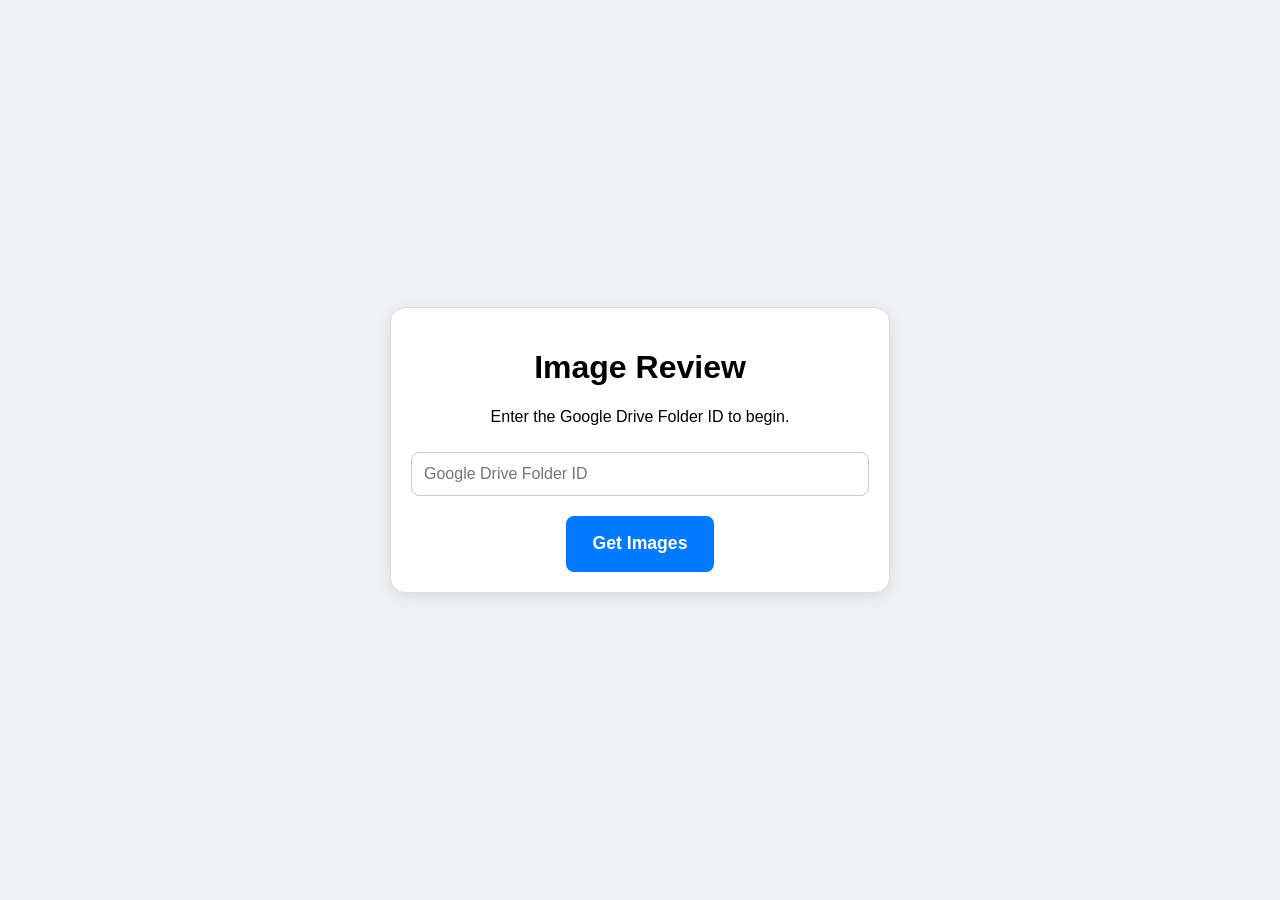
==== index.html @ e9523ee9 "could be final" ====
<!DOCTYPE html>
<html lang="en">
<head>
    <meta charset="UTF-8">
    <meta name="viewport" content="width=device-width, initial-scale=1.0, maximum-scale=1.0, user-scalable=no, viewport-fit=cover">
    <title>Image Evaluation Platform</title>
    <style>
        :root {
            --color-approve: #4CAF50;
            --color-disapprove: #f44336;
            --color-primary: #007bff;
            --color-background: #f0f2f5;
            --card-max-width: 400px; /* Set a max size for large screens */
            --mobile-card-size: min(90vw, 70vh); /* Mobile card sizing */
        }

        /* Add CSS for better mobile support */
        @supports (-webkit-touch-callout: none) {
            /* iOS specific fixes */
            body {
                -webkit-overflow-scrolling: touch;
            }
        }

        @media screen and (max-width: 480px) {
            #app-container {
                padding: 0;
                gap: 0;
                justify-content: flex-start;
                height: 100vh;
                height: 100dvh;
            }
            
            #start-screen, #final-screen {
                padding: 20px;
                width: 100%;
                margin: 0;
                height: 100%;
                display: flex;
                flex-direction: column;
                justify-content: center;
                border: none;
                border-radius: 0;
                box-shadow: none;
            }
            
            /* Full screen layout for image viewing */
            #swipe-container {
                width: 100%;
                height: 75vh; /* Take 3/4 of screen height */
                max-width: none;
                aspect-ratio: unset; /* Remove square constraint */
                margin: 0;
                flex-shrink: 0;
            }
            
            #controls-container {
                width: 100%;
                height: 25vh; /* Take 1/4 of screen height */
                max-width: none;
                margin: 0;
                padding: 10px;
                box-sizing: border-box;
                display: flex;
                flex-direction: column;
                justify-content: center;
                background-color: var(--color-background);
                border-top: 1px solid #ddd;
            }
            
            .controls {
                gap: 15px;
                margin: 0;
                height: 100%;
                align-items: center;
            }
            
            .approve-disapprove-controls {
                flex-grow: 1;
            }
            
            button {
                font-size: 1.3em;
                padding: 1em 1.5em;
                min-height: 60px;
                border-radius: 12px;
            }
            
            #undo-btn {
                flex-grow: 0;
                min-height: 50px;
                font-size: 1.1em;
            }
            
            /* Larger input field on mobile */
            #folder-id-input {
                font-size: 1.2em;
                padding: 18px;
                margin: 15px 0 25px;
            }
            
            /* Adjust heading sizes */
            h1 {
                font-size: 2em;
                margin: 0 0 20px 0;
            }
            
            h2 {
                font-size: 1.6em;
                margin: 0 0 20px 0;
            }
        }

        body {
            font-family: -apple-system, BlinkMacSystemFont, 'Segoe UI', Roboto, 'Helvetica Neue', Arial, sans-serif;
            display: flex;
            justify-content: center;
            align-items: center;
            /* Use dynamic viewport height for better mobile browser support */
            height: 100vh; /* Fallback for older browsers */
            height: 100dvh;
            margin: 0;
            background-color: var(--color-background);
            overflow: hidden;
            font-size: 16px;
            /* Prevent zoom on double tap for iOS */
            touch-action: manipulation;
            /* Prevent text selection on mobile */
            -webkit-touch-callout: none;
            -webkit-user-select: none;
            -khtml-user-select: none;
            -moz-user-select: none;
            -ms-user-select: none;
            user-select: none;
        }

        #app-container {
            text-align: center;
            width: 100%;
            height: 100%;
            padding: 10px;
            box-sizing: border-box;
            display: flex;
            flex-direction: column;
            align-items: center;
            justify-content: center;
            gap: 10px; /* Reduced spacing for mobile */
            /* Safe area support for notched devices */
            padding-top: max(10px, env(safe-area-inset-top));
            padding-bottom: max(10px, env(safe-area-inset-bottom));
            padding-left: max(10px, env(safe-area-inset-left));
            padding-right: max(10px, env(safe-area-inset-right));
        }

        #start-screen, #final-screen {
            width: 90%;
            max-width: 500px;
            padding: 20px;
            box-sizing: border-box;
            border: 1px solid #ddd;
            border-radius: 15px;
            background-color: #fff;
            box-shadow: 0 4px 15px rgba(0,0,0,0.1);
            /* Better mobile spacing */
            margin: 10px 0;
        }
        
        #swipe-container {
            position: relative;
            width: 90%; /* Be 90% of the parent's width */
            max-width: var(--card-max-width); /* But don't get too big */
            
            /* THE KEY FIX: Enforce a 1x1 square aspect ratio automatically */
            aspect-ratio: 1 / 1;
            
            margin: 0 auto;
            flex-shrink: 1; /* Allow container to shrink if space is tight */
            min-height: 0; /* Important for flexbox shrinking behavior */
            /* Improve touch interaction */
            touch-action: pan-x pan-y;
        }
        
        /* Landscape mobile phones - prioritize width over height */
        @media screen and (max-width: 768px) and (orientation: landscape) {
            #swipe-container {
                height: 60vh !important; /* Reduce height in landscape */
                width: 100% !important;
            }
            
            #controls-container {
                height: 40vh !important; /* More space for controls */
            }
            
            body {
                font-size: 16px; /* Smaller font in landscape */
            }
            
            button {
                font-size: 1em !important;
                padding: 0.8em 1.2em !important;
                min-height: 44px !important;
            }
        }
        
        /* Tablet range (481px-768px) */
        @media screen and (min-width: 481px) and (max-width: 768px) {
            body {
                font-size: 17px;
            }
            
            #swipe-container {
                width: 95%;
                max-width: 600px; /* Larger max-width for tablets */
            }
            
            #start-screen, #final-screen {
                width: 95%;
                max-width: 600px;
            }
            
            button {
                font-size: 1.1em;
                padding: 1em 1.3em;
                min-height: 48px;
            }
        }
        
        /* Large tablets and small laptops (769px-1024px) */
        @media screen and (min-width: 769px) and (max-width: 1024px) {
            #swipe-container {
                max-width: 500px;
            }
        }
        
        /* Very small screens */
        @media screen and (max-width: 320px) {
            #app-container {
                padding: 5px;
                gap: 5px;
            }
            
            button {
                font-size: 0.9em !important;
                padding: 0.8em 1em !important;
                min-height: 44px !important;
            }
            
            #folder-id-input {
                font-size: 1em !important;
                padding: 12px !important;
            }
        }
        
        /* Large screens optimization */
        @media screen and (min-width: 1200px) {
            :root {
                --card-max-width: 500px; /* Larger cards on big screens */
            }
        }

        .hidden { display: none !important; }
        
        #folder-id-input {
            width: 100%;
            padding: 12px;
            margin: 10px 0 20px;
            border: 1px solid #ccc;
            border-radius: 8px;
            font-size: 1em;
            box-sizing: border-box;
        }

        .image-card {
            position: absolute;
            width: 100%;
            height: 100%;
            border-radius: 15px;
            box-shadow: 0 4px 8px rgba(0,0,0,0.1);
            will-change: transform, opacity;
            transition: transform 0.3s ease, opacity 0.3s ease;
            cursor: grab;
            touch-action: pan-x pan-y;
            overflow: hidden;
            /* Remove background image - only show the <img> element */
            background-color: #f8f9fa;
            display: flex;
            justify-content: center;
            align-items: center;
            user-select: none;
            -webkit-user-drag: none;
            /* Improve touch response */
            -webkit-tap-highlight-color: transparent;
        }
        
        /* Mobile full-screen image cards */
        @media screen and (max-width: 480px) {
            .image-card {
                border-radius: 0; /* Remove border radius for full screen */
                box-shadow: none; /* Remove shadow for cleaner look */
            }
            
            .image-card img {
                padding: 4px; /* Smaller padding on mobile */
                border-radius: 4px;
            }
        }

        .image-card img {
            width: 100%;
            height: 100%;
            object-fit: contain; /* Show full image */
            opacity: 0;
            transition: opacity 0.4s ease-in-out;
            pointer-events: none;
            border-radius: 8px; /* Slight rounding */
            /* Add small padding effect using box model */
            padding: 6px;
            box-sizing: border-box;
        }
        .image-card img.loaded { opacity: 1; }

        .spinner {
            width: 50px;
            height: 50px;
            border: 5px solid rgba(255, 255, 255, 0.3);
            border-radius: 50%;
            border-top-color: #fff;
            animation: spin 1s ease-in-out infinite;
            position: absolute;
        }
        @keyframes spin { to { transform: rotate(360deg); } }
        
        .error-message {
            color: white;
            background-color: rgba(0, 0, 0, 0.6);
            padding: 10px 15px;
            border-radius: 8px;
            font-size: 0.9em;
            text-align: center;
        }
        
        #controls-container {
            width: 90%;
            max-width: var(--card-max-width);
            /* Ensure controls are easily accessible */
            margin-bottom: 10px;
        }

        .controls {
            margin-top: 15px;
            display: flex;
            justify-content: center;
            gap: 20px; /* Increased gap for easier touch interaction */
            width: 100%;
            /* Ensure adequate spacing around touch targets */
            padding: 0 10px;
        }

        button {
            /* Improved mobile touch targets */
            padding: 1em 1.5em;
            border: none;
            border-radius: 8px;
            cursor: pointer;
            font-size: 1.1em; /* Slightly larger for mobile */
            font-weight: bold;
            color: white;
            transition: background-color 0.2s, transform 0.1s;
            flex-grow: 1;
            white-space: nowrap;
            /* Minimum touch target size for accessibility */
            min-height: 44px;
            min-width: 44px;
            /* Better touch interaction */
            -webkit-tap-highlight-color: transparent;
            touch-action: manipulation;
        }
        button:active { transform: scale(0.95); }

        .approve-disapprove-controls button { flex-basis: 0; }

        #get-images-btn, #submit-review-btn { background-color: var(--color-primary); }
        #disapprove-btn { background-color: var(--color-disapprove); }
        #approve-btn { background-color: var(--color-approve); }
        #undo-btn, #final-undo-btn { background-color: #6c757d; }
        #submission-response a { color: var(--color-primary); text-decoration: none; font-weight: bold; }

    </style>
</head>
<body>

    <div id="app-container">
        <div id="start-screen">
            <h1>Image Review</h1>
            <p>Enter the Google Drive Folder ID to begin.</p>
            <input type="text" id="folder-id-input" placeholder="Google Drive Folder ID">
            <button id="get-images-btn">Get Images</button>
            <div id="initial-loading-indicator" class="hidden">Loading...</div>
        </div>

        <div id="swipe-container" class="hidden">
            <div id="image-stack"></div>
        </div>

        <div id="controls-container" class="hidden">
            <div class="controls">
                <button id="undo-btn">Undo (Backspace)</button>
            </div>
             <div class="controls approve-disapprove-controls">
                <button id="disapprove-btn">❌</button>
                <button id="approve-btn">✔️</button>
            </div>
        </div>

        <div id="final-screen" class="hidden">
            <h2>You've reviewed all images.</h2>
            <button id="submit-review-btn">Submit Review</button>
            <button id="final-undo-btn">Go Back</button>
            <div id="submission-response" class="hidden"></div>
        </div>
    </div>

    <script>
        document.addEventListener('DOMContentLoaded', () => {
            // --- CONFIGURATION ---
            const N8N_WEBHOOK_URL = 'https://n8n.jacopogomarasca.it/webhook/7c46aa4d-1163-49f2-85f3-0e4c3dcc74f0';
            const PRELOAD_BUFFER = 2;

            // --- STATE & UI REFERENCES ---
            let imageAssets = [], reviewHistory = [], cardElements = [];
            let resumeUrl = '', currentIndex = 0;
            const ui = {
                startScreen: document.getElementById('start-screen'),
                swipeContainer: document.getElementById('swipe-container'),
                controlsContainer: document.getElementById('controls-container'),
                finalScreen: document.getElementById('final-screen'),
                imageStack: document.getElementById('image-stack'),
                initialLoadingIndicator: document.getElementById('initial-loading-indicator'),
                submissionResponse: document.getElementById('submission-response'),
                folderIdInput: document.getElementById('folder-id-input'),
                getImagesBtn: document.getElementById('get-images-btn'),
                undoBtn: document.getElementById('undo-btn'),
                finalUndoBtn: document.getElementById('final-undo-btn'),
                submitReviewBtn: document.getElementById('submit-review-btn'),
                approveBtn: document.getElementById('approve-btn'),
                disapproveBtn: document.getElementById('disapprove-btn'),
            };
            
            const fetchInitialData = async () => {
                const folderId = ui.folderIdInput.value.trim();
                if (!folderId) {
                    alert('Please enter a Google Drive Folder ID.');
                    return;
                }
                ui.initialLoadingIndicator.classList.remove('hidden');
                ui.getImagesBtn.disabled = true;
                ui.folderIdInput.disabled = true;

                try {
                    const response = await fetch(N8N_WEBHOOK_URL, {
                        method: 'POST',
                        headers: { 'Content-Type': 'application/json' },
                        body: JSON.stringify({ folderId })
                    });
                    if (!response.ok) throw new Error(`Webhook responded with status: ${response.status}.`);
                    const responseText = await response.text();
                    if (!responseText) throw new Error("Webhook returned an empty response. Check if n8n workflow is active.");
                    
                    const data = JSON.parse(responseText);
                    imageAssets = data.assets;
                    resumeUrl = data.resumeUrl;

                    if (!imageAssets || imageAssets.length === 0) {
                        alert('No images found. Check the Folder ID.');
                        ui.initialLoadingIndicator.classList.add('hidden');
                        ui.getImagesBtn.disabled = false;
                        ui.folderIdInput.disabled = false;
                        return;
                    }
                    
                    reviewHistory = imageAssets.map(asset => ({ ...asset, status: 'undecided' }));
                    ui.startScreen.classList.add('hidden');
                    ui.swipeContainer.classList.remove('hidden');
                    ui.controlsContainer.classList.remove('hidden');
                    preloadInitialImages();
                } catch (error) {
                    alert(`Error fetching images: ${error.message}`);
                    ui.initialLoadingIndicator.classList.add('hidden');
                    ui.getImagesBtn.disabled = false;
                    ui.folderIdInput.disabled = false;
                }
            };
            
            const createAndLoadCard = (asset, index) => {
                const card = document.createElement('div');
                card.className = 'image-card';
                card.style.zIndex = imageAssets.length - index;
                const spinner = document.createElement('div');
                spinner.className = 'spinner';
                card.appendChild(spinner);
                // Remove background image - only use the <img> element
                const hiResImage = new Image();
                hiResImage.src = `https://drive.google.com/thumbnail?id=${asset.id}&sz=w1200`;
                hiResImage.onload = () => {
                    spinner.remove();
                    const imgElement = document.createElement('img');
                    imgElement.src = hiResImage.src;
                    card.appendChild(imgElement);
                    setTimeout(() => imgElement.classList.add('loaded'), 50);
                };
                hiResImage.onerror = () => {
                    spinner.remove();
                    card.innerHTML = `<div class="error-message">Could not load image</div>`;
                };
                ui.imageStack.appendChild(card);
                cardElements[index] = card;
            };

            const preloadInitialImages = () => {
                const initialLoadCount = Math.min(imageAssets.length, PRELOAD_BUFFER + 1);
                for (let i = 0; i < initialLoadCount; i++) createAndLoadCard(imageAssets[i], i);
                if (cardElements[0]) addSwipeListeners(cardElements[0]);
            };
            
            const preloadNextImage = () => {
                const nextImageIndex = currentIndex + PRELOAD_BUFFER;
                if (nextImageIndex < imageAssets.length && !cardElements[nextImageIndex]) {
                    createAndLoadCard(imageAssets[nextImageIndex], nextImageIndex);
                }
            };

            const handleSwipeAction = (direction) => {
                if (currentIndex >= imageAssets.length) return;
                reviewHistory[currentIndex].status = direction === 'right' ? 'approved' : 'not approved';
                const cardToRemove = cardElements[currentIndex];
                if (cardToRemove) {
                    const moveOutWidth = document.body.clientWidth * 1.5;
                    cardToRemove.style.transform = `translateX(${direction === 'right' ? moveOutWidth : -moveOutWidth}px) rotate(${direction === 'right' ? 30 : -30}deg)`;
                    cardToRemove.style.opacity = '0';
                }
                currentIndex++;
                preloadNextImage();
                if (currentIndex < imageAssets.length) {
                    const nextCard = cardElements[currentIndex];
                    if(nextCard) addSwipeListeners(nextCard);
                } else {
                    ui.swipeContainer.classList.add('hidden');
                    ui.controlsContainer.classList.add('hidden');
                    ui.finalScreen.classList.remove('hidden');
                }
            };

            const undoLastAction = () => {
                if (currentIndex === 0) return;
                if(!ui.finalScreen.classList.contains('hidden')){
                    ui.finalScreen.classList.add('hidden');
                    ui.swipeContainer.classList.remove('hidden');
                    ui.controlsContainer.classList.remove('hidden');
                }
                currentIndex--;
                reviewHistory[currentIndex].status = 'undecided';
                const cardToRestore = cardElements[currentIndex];
                if (cardToRestore) {
                    cardToRestore.style.transform = '';
                    cardToRestore.style.opacity = '1';
                    addSwipeListeners(cardToRestore);
                }
            };
            
            const submitFinalReview = async () => {
                ui.submitReviewBtn.disabled = true;
                ui.submissionResponse.textContent = 'Submitting...';
                ui.submissionResponse.classList.remove('hidden');
                const payload = reviewHistory
                    .filter(item => item.status === 'not approved')
                    .map(item => ({ fileId: item.id, 'approval status': 'not approved' }));
                try {
                    const response = await fetch(resumeUrl, {
                        method: 'POST',
                        headers: { 'Content-Type': 'application/json' },
                        body: JSON.stringify(payload)
                    });
                    if (!response.ok) throw new Error(`Submission failed with status: ${response.status}`);
                    const resultText = await response.text();
                    if (!resultText) {
                         ui.submissionResponse.textContent = 'Submission successful, but the workflow returned an empty response.';
                         return;
                    }
                    const result = JSON.parse(resultText);
                    const finalDriveUrl = result.finalUrl;
                    if (finalDriveUrl) {
                        ui.submissionResponse.innerHTML = `Success! View final folder: <a href="${finalDriveUrl}" target="_blank">Click Here</a>`;
                    } else {
                        ui.submissionResponse.textContent = 'Submission successful, but no final URL was returned.';
                    }
                } catch (error) {
                    ui.submissionResponse.textContent = `Error submitting review: ${error.message}`;
                } finally {
                    ui.submitReviewBtn.disabled = false;
                }
            };
            
            const addSwipeListeners = (card) => {
                if (!card) return;
                const dragState = {};
                const dragStart = (event) => {
                    // Don't prevent default for touch events to maintain proper mobile behavior
                    if (!event.type.startsWith('touch')) {
                        event.preventDefault();
                    }
                    const point = event.type.startsWith('touch') ? event.touches[0] : event;
                    dragState.startX = point.clientX;
                    dragState.startY = point.clientY;
                    dragState.isDragging = true;
                    card.style.transition = 'none';
                    card.style.cursor = 'grabbing';
                    window.addEventListener('mousemove', dragMove);
                    window.addEventListener('mouseup', dragEnd);
                    window.addEventListener('touchmove', dragMove, { passive: false });
                    window.addEventListener('touchend', dragEnd);
                };
                const dragMove = (event) => {
                    if (!dragState.isDragging) return;
                    const point = event.type.startsWith('touch') ? event.touches[0] : event;
                    const diffX = point.clientX - dragState.startX;
                    const diffY = point.clientY - dragState.startY;
                    
                    // Only prevent default if this is primarily a horizontal swipe
                    if (Math.abs(diffX) > Math.abs(diffY)) {
                        event.preventDefault();
                        card.style.transform = `translateX(${diffX}px) rotate(${diffX * 0.1}deg)`;
                    }
                };
                const dragEnd = (event) => {
                    if (!dragState.isDragging) return;
                    window.removeEventListener('mousemove', dragMove);
                    window.removeEventListener('mouseup', dragEnd);
                    window.removeEventListener('touchmove', dragMove);
                    window.removeEventListener('touchend', dragEnd);
                    const point = event.type.startsWith('touch') ? event.changedTouches[0] : event;
                    const diffX = point.clientX - dragState.startX;
                    card.style.transition = 'transform 0.3s ease, opacity 0.3s ease';
                    card.style.cursor = 'grab';
                    if (Math.abs(diffX) > 100) {
                        handleSwipeAction(diffX > 0 ? 'right' : 'left');
                    } else {
                        card.style.transform = '';
                    }
                    dragState.isDragging = false;
                };
                card.removeEventListener('mousedown', dragStart);
                card.removeEventListener('touchstart', dragStart);
                card.addEventListener('mousedown', dragStart, { passive: false });
                card.addEventListener('touchstart', dragStart, { passive: false });
            };

            ui.getImagesBtn.addEventListener('click', fetchInitialData);
            ui.approveBtn.addEventListener('click', () => handleSwipeAction('right'));
            ui.disapproveBtn.addEventListener('click', () => handleSwipeAction('left'));
            ui.undoBtn.addEventListener('click', undoLastAction);
            ui.finalUndoBtn.addEventListener('click', undoLastAction);
            ui.submitReviewBtn.addEventListener('click', submitFinalReview);
            document.addEventListener('keydown', (e) => {
                if (ui.swipeContainer.classList.contains('hidden')) return;
                if (e.key === 'ArrowRight') handleSwipeAction('right');
                if (e.key === 'ArrowLeft') handleSwipeAction('left');
                if (e.key === 'Backspace') undoLastAction();
            });
        });
    </script>
</body>
</html>
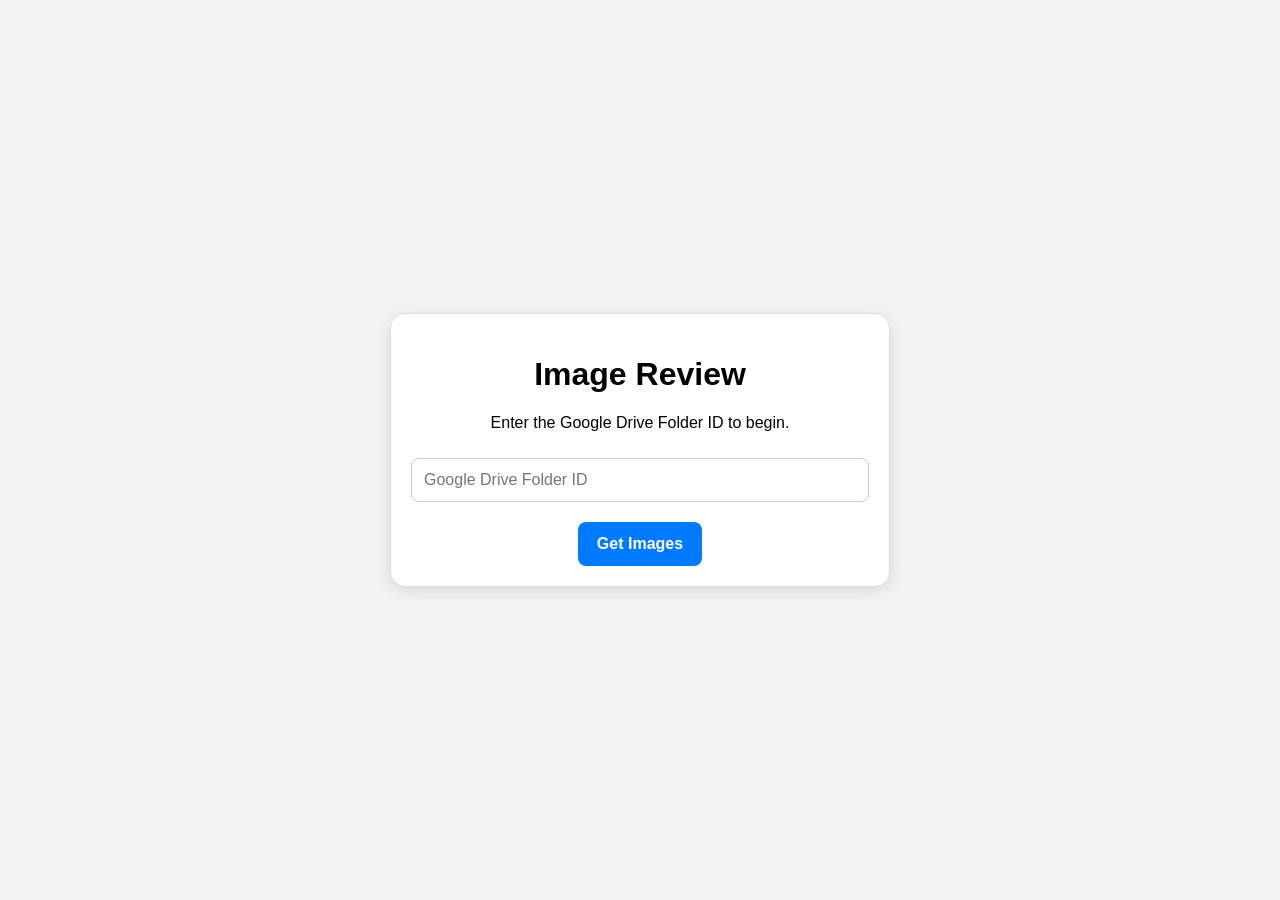
==== commit 6520c88b: "SOOO GOOOD" ====
--- a/index.html
+++ b/index.html
@@ -97,6 +97,15 @@
                 font-size: 1.2em;
                 padding: 18px;
                 margin: 15px 0 25px;
+            }
+            
+            /* Keep Get Images button compact on mobile */
+            #get-images-btn {
+                font-size: 0.9em;
+                padding: 0.7em 1em;
+                min-height: 40px;
+                width: auto;
+                max-width: 120px;
             }
             
             /* Adjust heading sizes */
@@ -223,6 +232,15 @@
                 padding: 1em 1.3em;
                 min-height: 48px;
             }
+            
+            /* Keep Get Images button appropriate on tablets */
+            #get-images-btn {
+                font-size: 1em;
+                padding: 0.8em 1.2em;
+                min-height: 44px;
+                width: auto;
+                max-width: 140px;
+            }
         }
         
         /* Large tablets and small laptops (769px-1024px) */
@@ -243,6 +261,15 @@
                 font-size: 0.9em !important;
                 padding: 0.8em 1em !important;
                 min-height: 44px !important;
+            }
+            
+            /* Exception for Get Images button - keep it very compact */
+            #get-images-btn {
+                font-size: 0.8em;
+                padding: 0.6em 0.8em;
+                min-height: 36px;
+                width: auto;
+                max-width: 100px;
             }
             
             #folder-id-input {
@@ -300,7 +327,7 @@
             }
             
             .image-card img {
-                padding: 4px; /* Smaller padding on mobile */
+                padding: 8px; /* Consistent padding on mobile too */
                 border-radius: 4px;
             }
         }
@@ -313,8 +340,8 @@
             transition: opacity 0.4s ease-in-out;
             pointer-events: none;
             border-radius: 8px; /* Slight rounding */
-            /* Add small padding effect using box model */
-            padding: 6px;
+            /* Consistent padding on all sides using box model */
+            padding: 8px;
             box-sizing: border-box;
         }
         .image-card img.loaded { opacity: 1; }
@@ -379,7 +406,20 @@
 
         .approve-disapprove-controls button { flex-basis: 0; }
 
-        #get-images-btn, #submit-review-btn { background-color: var(--color-primary); }
+        #get-images-btn, #submit-review-btn { 
+            background-color: var(--color-primary); 
+        }
+        
+        /* Ensure Get Images button stays reasonable across all screen sizes */
+        #get-images-btn {
+            font-size: 1em;
+            padding: 0.8em 1.2em;
+            min-height: 44px;
+            width: auto;
+            flex-grow: 0;
+            flex-shrink: 0;
+            align-self: center;
+        }
         #disapprove-btn { background-color: var(--color-disapprove); }
         #approve-btn { background-color: var(--color-approve); }
         #undo-btn, #final-undo-btn { background-color: #6c757d; }
